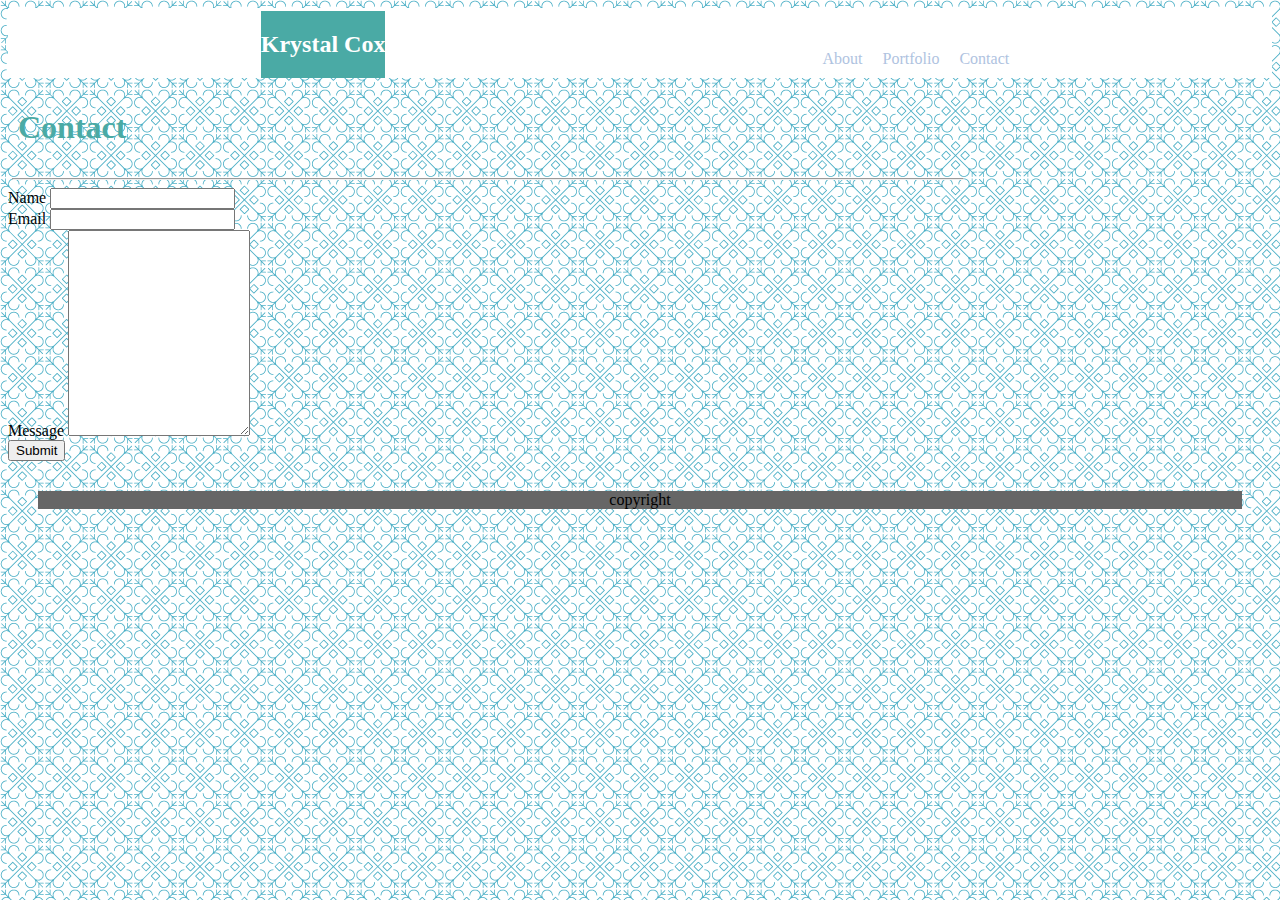
==== contact.html @ 29e26c28 "commit3" ====
<!DOCTYPE html>
<html lang="en-us">
    <head>
        <title>Krystal Cox Portfolio</title>
        <link rel="stylesheet" href="assets/css/style.css">
    </head>
    <body>
        <div class="navbar">
            <header>
                <div id="name">
                    <h2>Krystal Cox</h2>
                </div>
            </header>
            <div class="pages">
                <div class="p_about">
                    <a href="./index.html">About</a>
                </div>
                <div class="p_portfolio">
                    <a href="./portfolio.html">Portfolio</a>
                </div>
                <div class="p_contact">    
                    <a href="./contact.html">Contact</a>
                </div>
            </div>
        </div>
                
        <div class="container">
            <div>
                <h1>Contact</h1>
            </div>
            <hr>
            <div>
                <form action="action_page.php">
                          
                    <label for="fname">Name</label>
                    <input type="text" id="fname" name="fname">
                    <br>      
                    <label for="email">Email</label>
                    <input type="text" id="email" name="email">
                    <br>      
                    <label for="message">Message</label>
                    <textarea id="message" name="message" style="height:200px"></textarea>
                    <br>      
                    <input type="submit" value="Submit">
                          
                </form>
            </div>
        </div>

        <footer>
            copyright
        </footer>
    </body>
</html>
---- assets/css/style.css ----
body {
    background-image: url(../images/morocco.png);
}

.navbar {
    font-family: 'Georgia', Times, 'Times New Roman', serif;
    background: #ffffff;
    border: #cccccc;
    width: 100%;
    height: 70px;
    position: relative;
    margin: auto;
}

hr {
    color: #afc3df;
    width: 950px;
}

h1 {
    padding: 10px;
    color: #4aaaa5;
    font-family: 'Georgia', Times, 'Times New Roman', serif;
}

img {
    padding: 10px;
}

p {
    padding: 10px;
}

.container {
    width: 960px;
}

#name {
    background: #4aaaa5;
    position: absolute;
    bottom: 0;
    left: 20%;
    color: #ffffff;
    font-family: 'Georgia', Times, 'Times New Roman', serif;
    text-align: center;
}

.pages {
    position: absolute;
    bottom: 0;
    right: 20%;
}

a {
    text-decoration: none;
    color: #afc3df;
}

.p_about {
    float: left;
    margin: 10px;
}

.p_portfolio {
    float: left;
    margin: 10px;
}

.p_contact {
    float: left;
    margin: 10px;
}

.tile-container {
    width: 960px;
    background: #ffffff;
    margin: auto;
    overflow: auto;
}

.tile {
    width: 200px;
    margin: 30px;
}

.tile_img {
    width: 200px;
    height: 200px;
    float:
}

.tile-title {
    width: 100%;
    background: #4aaaa5;
}

.tile1 {
    float: left;
}

.tile2 {
    float: left;
}

.tile3 {
    float: left;
}

.tile4 {
    float: left;
}

.tile5 {
    float: left;
}

.tile6 {
    float: left;
}

footer {
    background: #666666;
    text-align: center;
    margin: 30px;
}
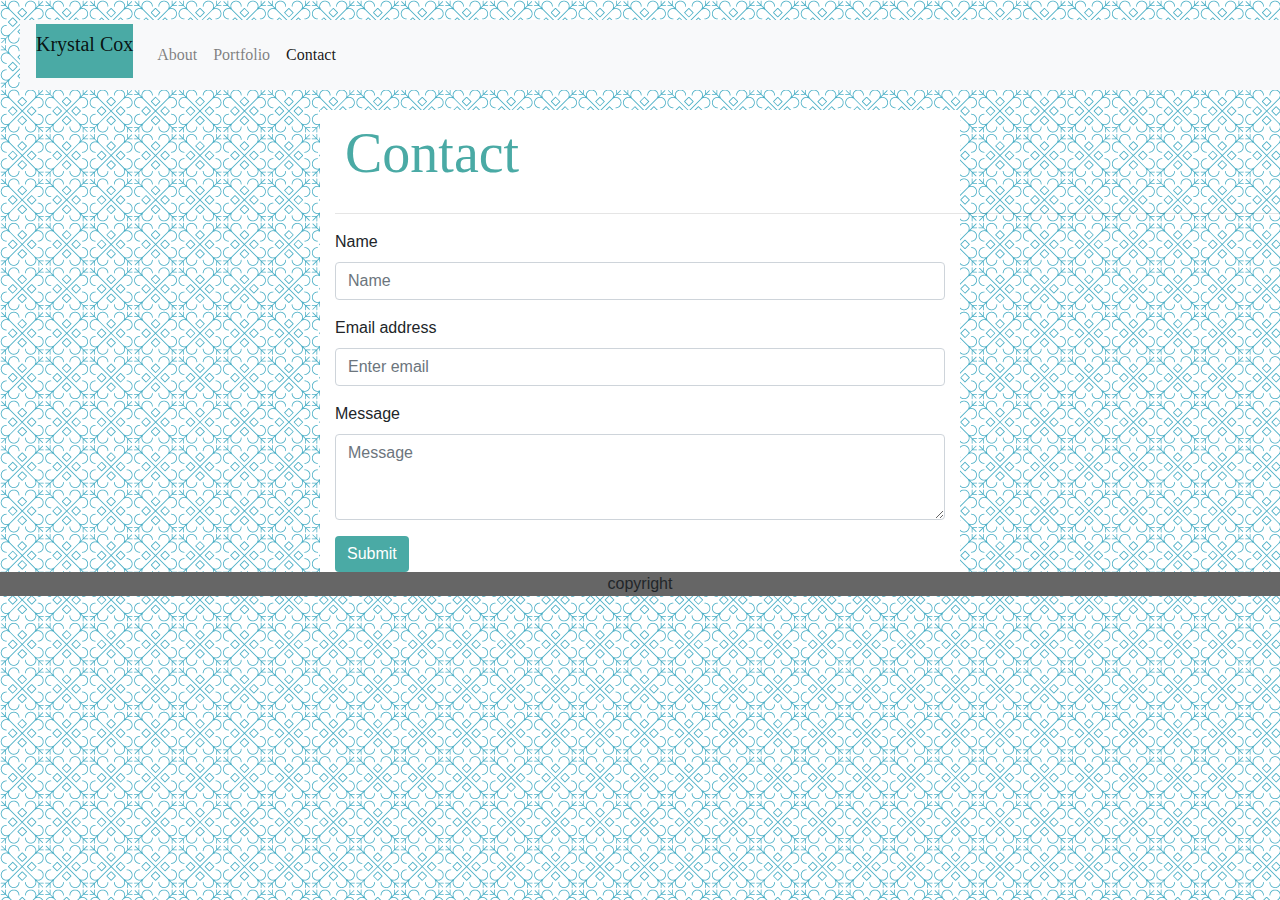
==== commit eef4fbc0: "commit1" ====
--- a/contact.html
+++ b/contact.html
@@ -2,47 +2,44 @@
 <html lang="en-us">
     <head>
         <title>Krystal Cox Portfolio</title>
+        <link rel="stylesheet" href="https://stackpath.bootstrapcdn.com/bootstrap/4.3.1/css/bootstrap.min.css" integrity="sha384-ggOyR0iXCbMQv3Xipma34MD+dH/1fQ784/j6cY/iJTQUOhcWr7x9JvoRxT2MZw1T" crossorigin="anonymous">
         <link rel="stylesheet" href="assets/css/style.css">
     </head>
     <body>
-        <div class="navbar">
-            <header>
-                <div id="name">
-                    <h2>Krystal Cox</h2>
-                </div>
-            </header>
-            <div class="pages">
-                <div class="p_about">
-                    <a href="./index.html">About</a>
-                </div>
-                <div class="p_portfolio">
-                    <a href="./portfolio.html">Portfolio</a>
-                </div>
-                <div class="p_contact">    
-                    <a href="./contact.html">Contact</a>
+        <nav class="navbar navbar-expand-lg navbar-light bg-light">
+            <h2 class="navbar-brand">Krystal Cox</h2>
+            <button class="navbar-toggler" type="button" data-toggle="collapse" data-target="#navbarNavAltMarkup" aria-controls="navbarNavAltMarkup" aria-expanded="false" aria-label="Toggle navigation">
+                <span class="navbar-toggler-icon"></span>
+            </button>
+            <div class="collapse navbar-collapse" id="navbarNavAltMarkup">
+                <div class="navbar-nav">
+                    <a class="nav-item nav-link" href="index.html">About <span class="sr-only">(current)</span></a>
+                    <a class="nav-item nav-link" href="portfolio.html">Portfolio</a>
+                    <a class="nav-item nav-link active" href="contact.html">Contact</a>
                 </div>
             </div>
-        </div>
+        </nav>
                 
-        <div class="container">
+        <div class="offset-md-3 col-md-6">
             <div>
-                <h1>Contact</h1>
+                <h1 class="display-4">Contact</h1>
             </div>
             <hr>
             <div>
-                <form action="action_page.php">
-                          
-                    <label for="fname">Name</label>
-                    <input type="text" id="fname" name="fname">
-                    <br>      
-                    <label for="email">Email</label>
-                    <input type="text" id="email" name="email">
-                    <br>      
-                    <label for="message">Message</label>
-                    <textarea id="message" name="message" style="height:200px"></textarea>
-                    <br>      
-                    <input type="submit" value="Submit">
-                          
+                <form>
+                    <div class="form-group">
+                        <label for="exampleInputPassword1">Name</label>
+                        <input type="text" class="form-control" id="exampleInputPassword1" placeholder="Name">
+                    </div>
+                    <div class="form-group">
+                        <label for="exampleInputEmail1">Email address</label>
+                        <input type="email" class="form-control" id="exampleInputEmail1" aria-describedby="emailHelp" placeholder="Enter email">
+                    </div>
+                    <div class="form-group">
+                        <label for="exampleFormControlTextarea1">Message</label>
+                        <textarea class="form-control" id="exampleFormControlTextarea1" rows="3" placeholder="Message"></textarea>
+                    </div>
+                    <button type="submit" class="btn btn-info">Submit</button>
                 </form>
             </div>
         </div>
--- a/assets/css/style.css
+++ b/assets/css/style.css
@@ -9,7 +9,17 @@
     width: 100%;
     height: 70px;
     position: relative;
-    margin: auto;
+    margin: 20px;
+}
+
+.navbar-brand {
+    background: #4aaaa5;
+    color: #ffffff;
+    height: 100%;
+}
+
+h2 {
+    color: #ffffff;
 }
 
 hr {
@@ -17,22 +27,27 @@
     width: 950px;
 }
 
-h1 {
+.display-4 {
     padding: 10px;
     color: #4aaaa5;
     font-family: 'Georgia', Times, 'Times New Roman', serif;
 }
 
-img {
+.rounded {
     padding: 10px;
 }
 
-p {
+.lead {
     padding: 10px;
+    font-family: 'Arial', 'Helvetica Neue', Helvetica, sans-serif;
 }
 
-.container {
-    width: 960px;
+.row {
+    margin: 20px;
+}
+
+.offset-md-3 {
+    background: #ffffff;
 }
 
 #name {
@@ -45,81 +60,42 @@
     text-align: center;
 }
 
-.pages {
-    position: absolute;
-    bottom: 0;
-    right: 20%;
-}
-
 a {
     text-decoration: none;
     color: #afc3df;
 }
 
-.p_about {
-    float: left;
-    margin: 10px;
+.tile {
+    width: 200px;
+    position: relative;
 }
 
-.p_portfolio {
-    float: left;
-    margin: 10px;
-}
-
-.p_contact {
-    float: left;
-    margin: 10px;
-}
-
-.tile-container {
-    width: 960px;
-    background: #ffffff;
-    margin: auto;
-    overflow: auto;
-}
-
-.tile {
-    width: 200px;
-    margin: 30px;
-}
-
-.tile_img {
+.img-fluid {
     width: 200px;
     height: 200px;
-    float:
 }
 
 .tile-title {
-    width: 100%;
+    width: 200px;
     background: #4aaaa5;
+    position: absolute;
+    bottom: 10px;
+    left: 15px;
+    text-align: center;
+    font-family: 'Arial', 'Helvetica Neue', Helvetica, sans-serif;
+    color: #ffffff;
 }
 
-.tile1 {
-    float: left;
+label {
+    font-family: 'Arial', 'Helvetica Neue', Helvetica, sans-serif;
 }
 
-.tile2 {
-    float: left;
-}
-
-.tile3 {
-    float: left;
-}
-
-.tile4 {
-    float: left;
-}
-
-.tile5 {
-    float: left;
-}
-
-.tile6 {
-    float: left;
+.btn-info {
+    background: #4aaaa5;
+    border: #4aaaa5;
 }
 
 footer {
     background: #666666;
     text-align: center;
-    margin: 30px;
 }